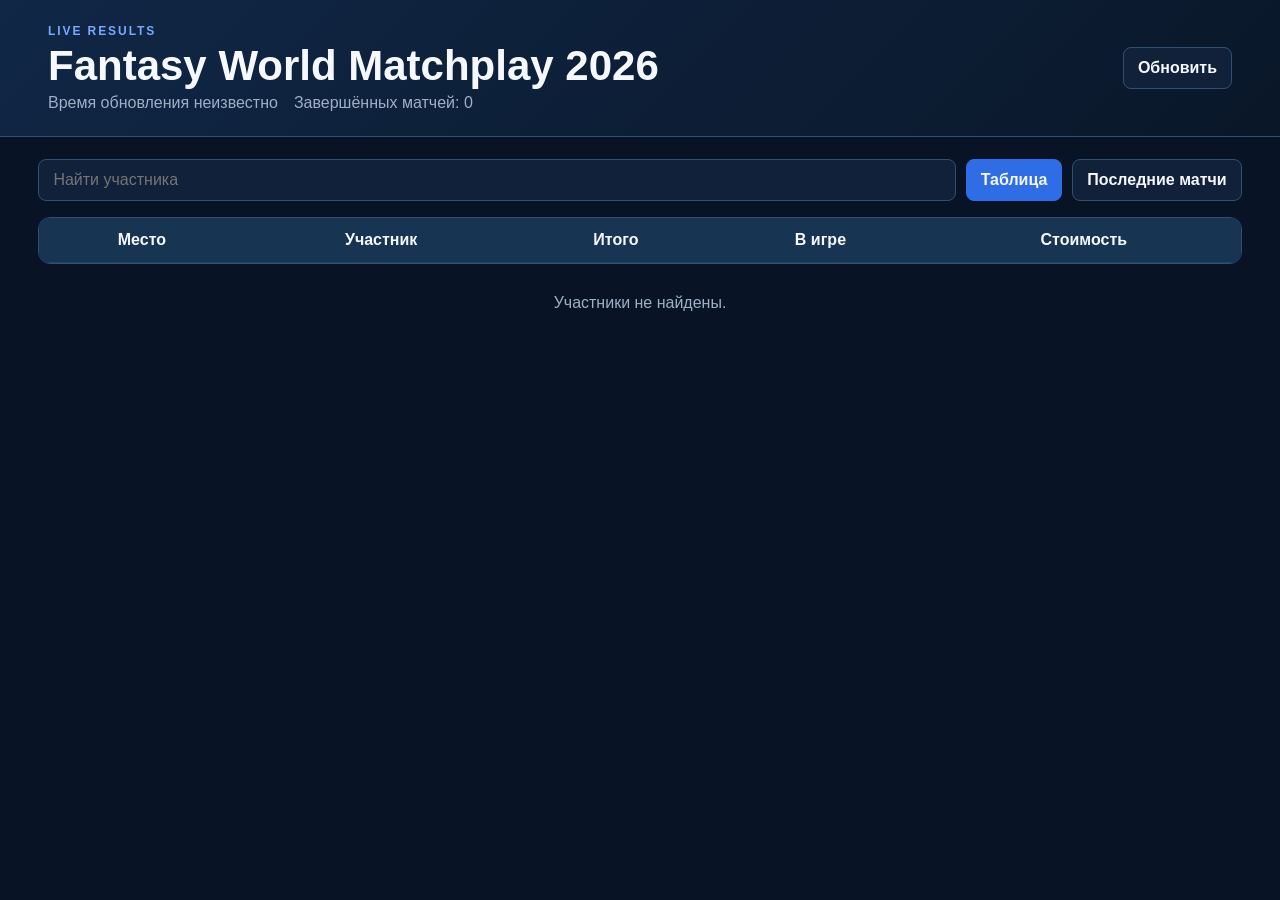
==== site/index.html @ 9d5f962e "Add files via upload Initial Fantasy Darts Live upload" ====
<!doctype html>
<html lang="ru">
<head>
  <meta charset="utf-8">
  <meta name="viewport" content="width=device-width,initial-scale=1">
  <title>Fantasy Darts Live</title>
  <link rel="stylesheet" href="styles.css">
</head>
<body>
  <header class="topbar">
    <div>
      <div class="eyebrow">LIVE RESULTS</div>
      <h1 id="title">Fantasy Darts</h1>
      <div class="meta">
        <span id="updated">Загрузка…</span>
        <span id="matchCount"></span>
      </div>
    </div>
    <button id="refreshButton">Обновить</button>
  </header>

  <main>
    <section class="controls">
      <input id="search" type="search" placeholder="Найти участника">
      <button class="tab active" data-view="standings">Таблица</button>
      <button class="tab" data-view="matches">Последние матчи</button>
    </section>

    <section id="standingsView">
      <div class="table-wrap">
        <table>
          <thead>
            <tr>
              <th>Место</th>
              <th>Участник</th>
              <th>Итого</th>
              <th>В игре</th>
              <th>Стоимость</th>
            </tr>
          </thead>
          <tbody id="standings"></tbody>
        </table>
      </div>
      <div id="empty" class="empty hidden">Участники не найдены.</div>
    </section>

    <section id="matchesView" class="hidden">
      <div id="matches" class="match-list"></div>
    </section>
  </main>

  <template id="participantTemplate">
    <tr class="details-row">
      <td colspan="5">
        <div class="roster"></div>
      </td>
    </tr>
  </template>

  <script src="app.js"></script>
</body>
</html>
---- site/styles.css ----
:root {
  color-scheme: dark;
  --bg: #081426;
  --panel: #102139;
  --panel-2: #172d49;
  --line: #315071;
  --text: #f5f8ff;
  --muted: #9eb0c6;
  --accent: #2e6de6;
  --green: #6dbd45;
  --orange: #f2b34c;
  --blue-soft: #a9c9e8;
  font-family: Inter, Segoe UI, Arial, sans-serif;
}
* { box-sizing: border-box; }
body { margin: 0; background: var(--bg); color: var(--text); }
.topbar {
  display: flex; justify-content: space-between; align-items: center;
  gap: 20px; padding: 24px clamp(16px,4vw,48px);
  background: linear-gradient(135deg,#102746,#0a1729);
  border-bottom: 1px solid var(--line);
}
h1 { margin: 4px 0; font-size: clamp(25px,4vw,42px); }
.eyebrow { color: #78a8ff; font-weight: 800; letter-spacing: .16em; font-size: 12px; }
.meta { color: var(--muted); display:flex; gap:16px; flex-wrap:wrap; }
button, input {
  border: 1px solid var(--line); background: var(--panel); color: var(--text);
  border-radius: 8px; padding: 11px 14px; font: inherit;
}
button { cursor:pointer; font-weight:700; }
button:hover, .tab.active { background: var(--accent); border-color: var(--accent); }
main { padding: 22px clamp(10px,3vw,40px) 60px; }
.controls { display:flex; gap:10px; flex-wrap:wrap; margin-bottom:16px; }
.controls input { min-width:min(100%,300px); flex:1; }
.table-wrap { overflow:auto; border:1px solid var(--line); border-radius:12px; }
table { width:100%; border-collapse:collapse; min-width:720px; background:var(--panel); }
th, td { padding:13px 12px; text-align:center; border-bottom:1px solid #29435e; }
th { background:#173453; position:sticky; top:0; z-index:2; }
.main-row { cursor:pointer; }
.main-row:hover { background:#172d49; }
.name { font-size:16px; font-weight:800; }
.rating .name { background:var(--blue-soft); color:#071426; border-radius:6px; padding:5px 9px; display:inline-block; }
.points { font-size:22px; font-weight:900; color:#dfffd0; }
.alive { font-weight:800; color:#c9ffb1; }
.cost { color:#ffe4a5; font-weight:700; }
.details-row td { padding:0; background:#09182b; }
.roster { display:grid; grid-template-columns:repeat(auto-fit,minmax(220px,1fr)); gap:8px; padding:14px; }
.player-card { display:grid; grid-template-columns:1fr auto; gap:5px 10px; padding:11px; border:1px solid #29435e; border-radius:8px; background:#11243c; }
.player-card .player-name { font-weight:800; }
.player-card .status { font-size:12px; color:var(--muted); }
.player-card.out { opacity:.55; }
.player-card .player-points { grid-row:1/3; grid-column:2; align-self:center; font-size:20px; font-weight:900; }
.match-list { display:grid; gap:10px; }
.match { display:grid; grid-template-columns:1fr auto 1fr; align-items:center; gap:15px; padding:15px; border:1px solid var(--line); border-radius:10px; background:var(--panel); }
.match .winner { text-align:right; font-weight:900; }
.match .score { background:#244b75; border-radius:6px; padding:7px 10px; font-weight:900; }
.match .loser { color:var(--muted); }
.hidden { display:none !important; }
.empty { padding:30px; text-align:center; color:var(--muted); }
@media (max-width:600px) {
  .topbar { align-items:flex-start; }
  .topbar button { padding:8px 10px; }
  th,td { padding:11px 8px; }
}
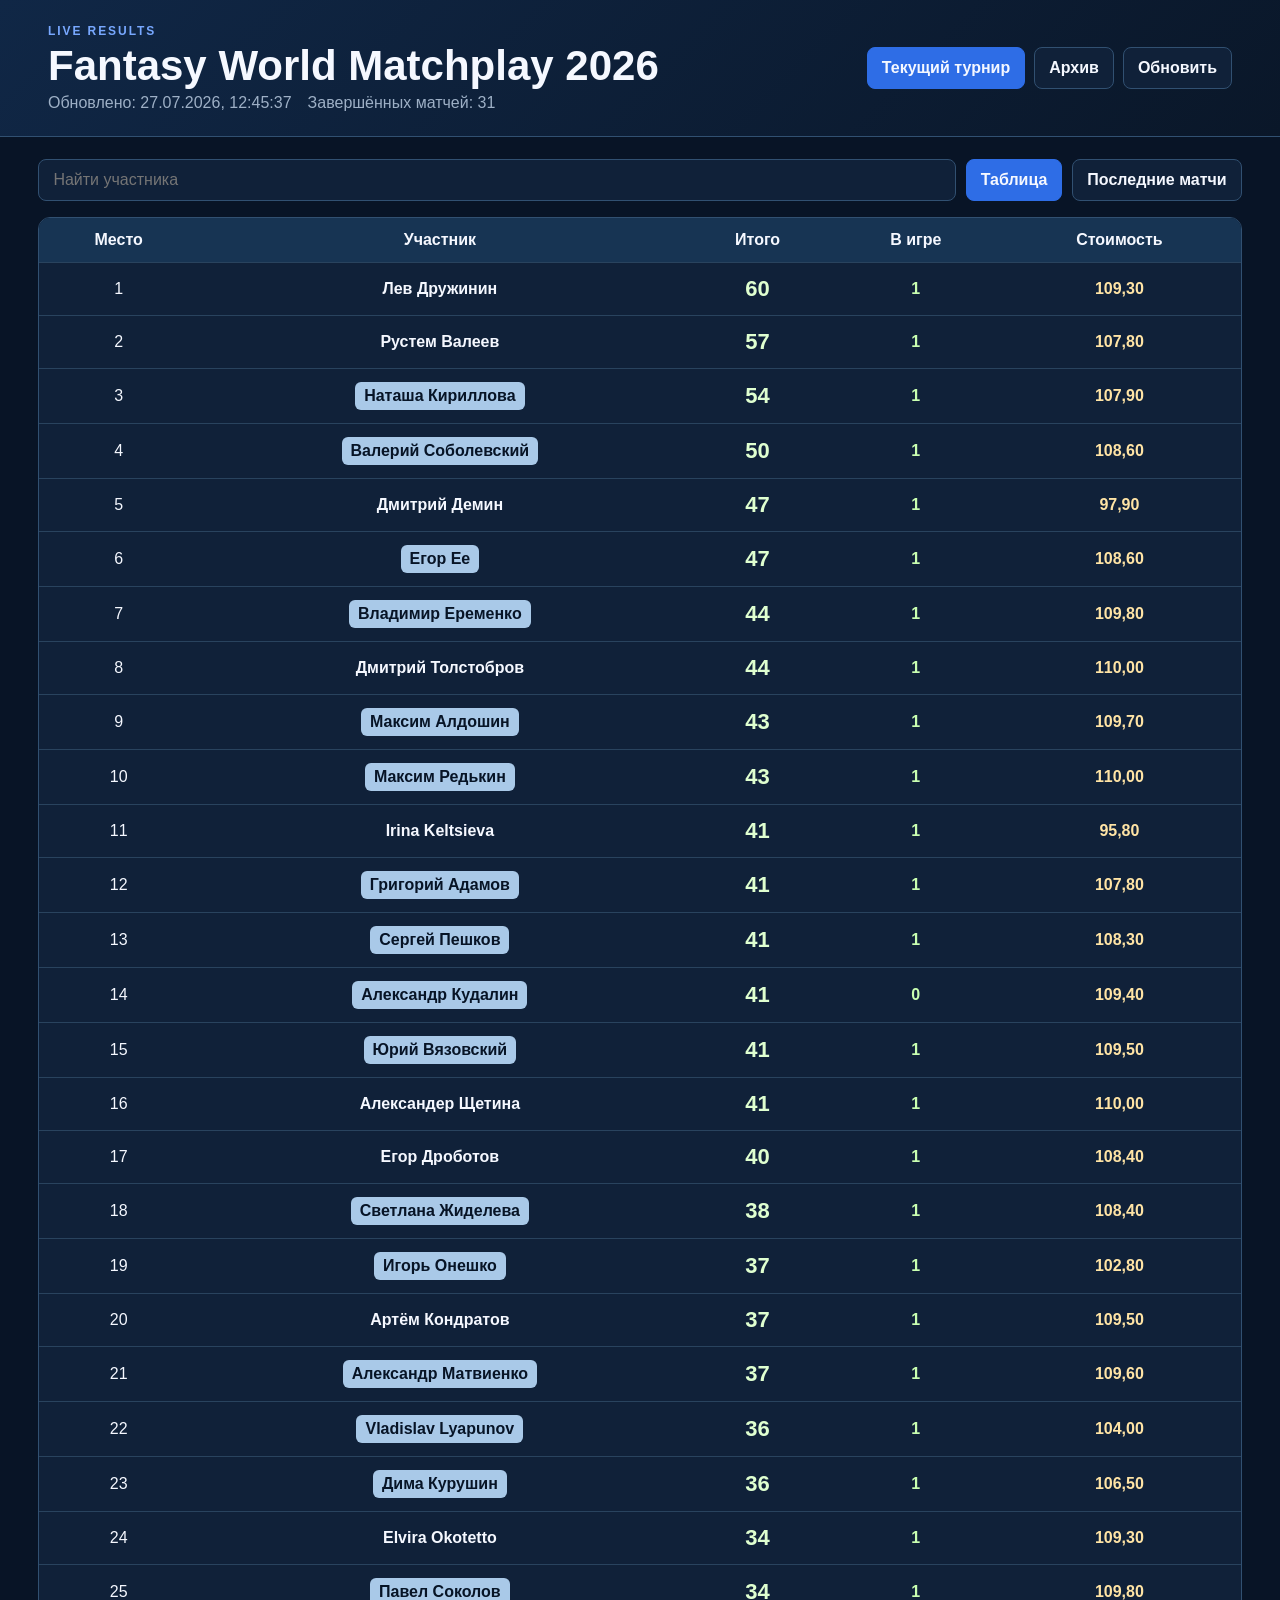
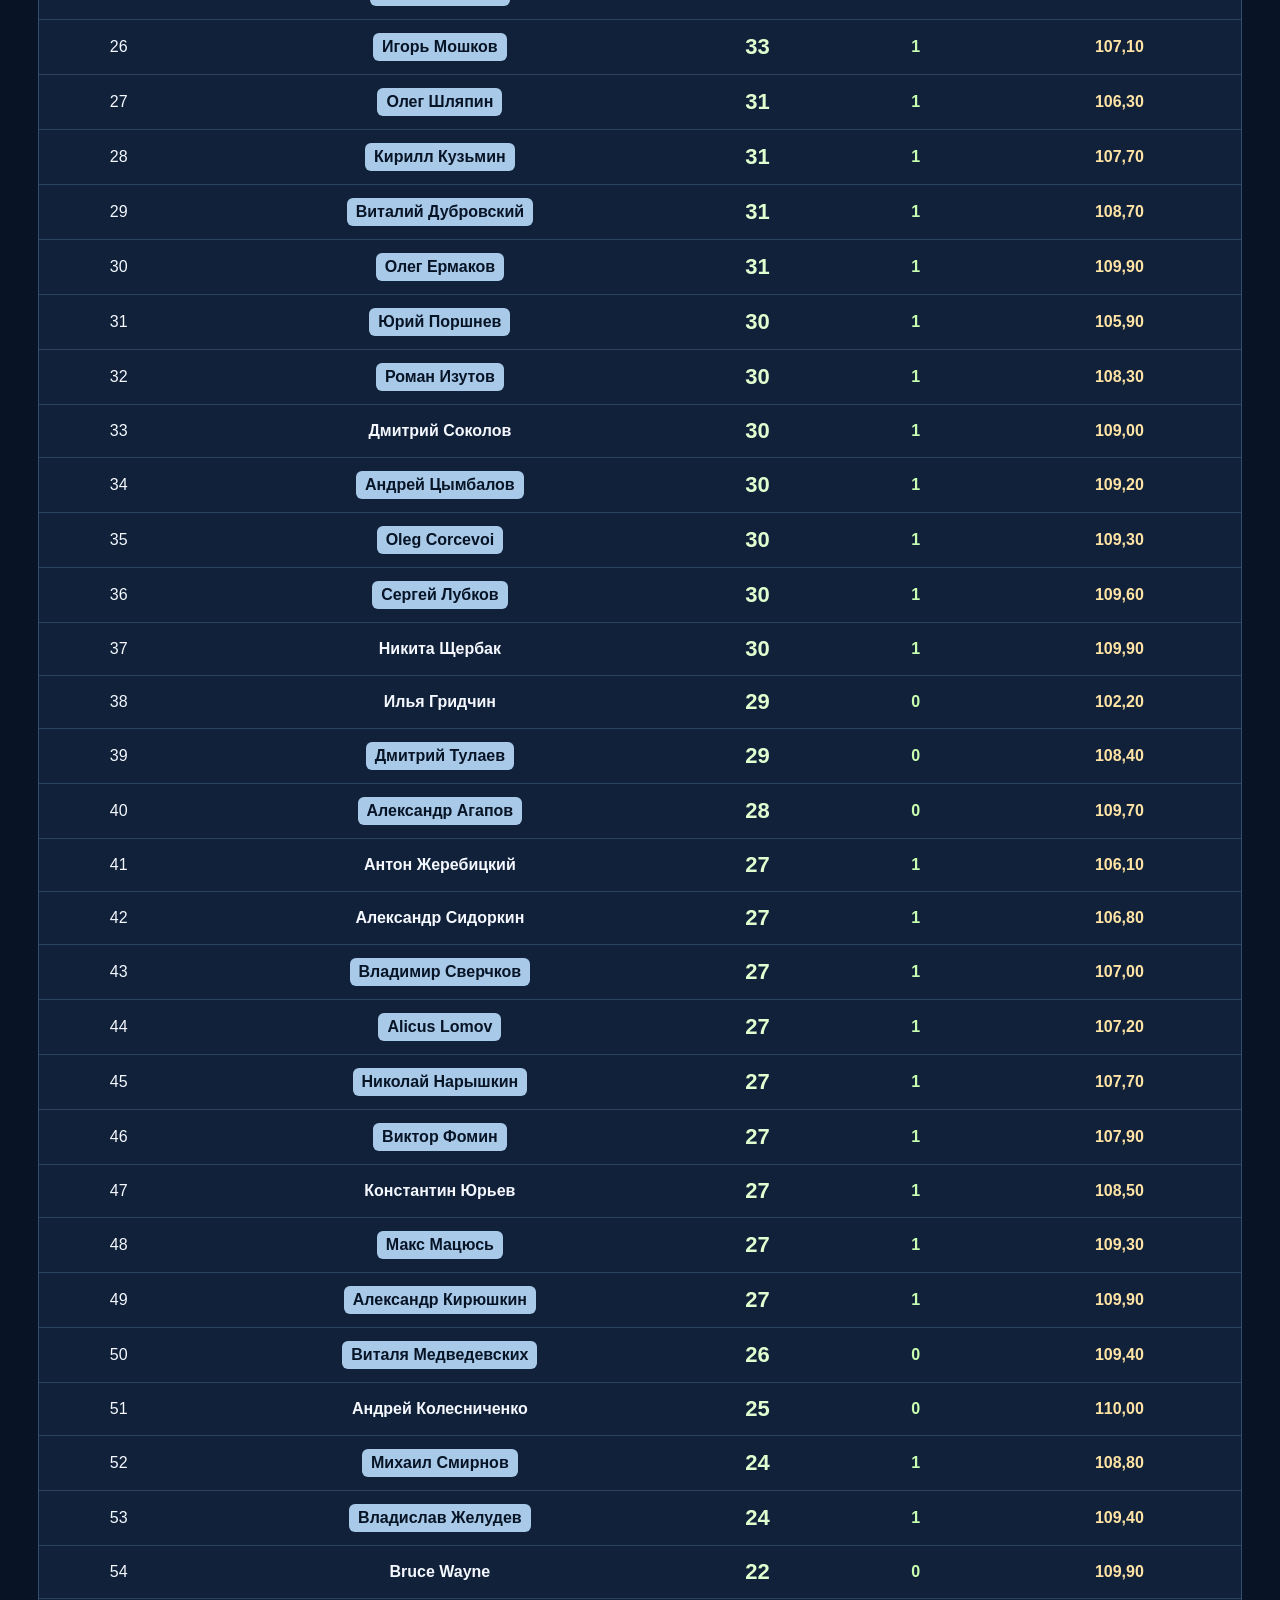
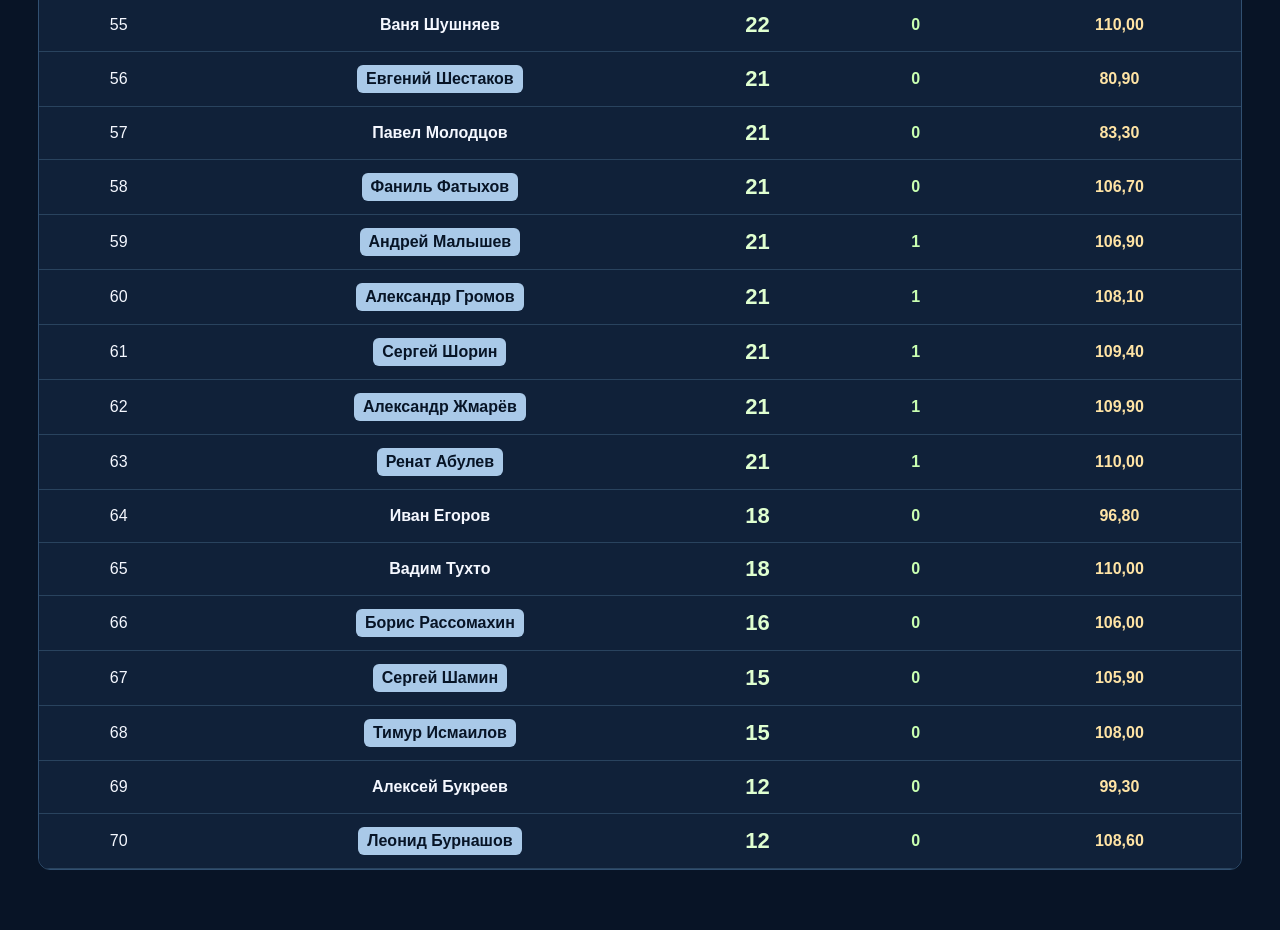
==== commit 8af449e8: "Add files via upload" ====
--- a/site/index.html
+++ b/site/index.html
@@ -9,43 +9,65 @@
 <body>
   <header class="topbar">
     <div>
-      <div class="eyebrow">LIVE RESULTS</div>
+      <div class="eyebrow" id="modeLabel">LIVE RESULTS</div>
       <h1 id="title">Fantasy Darts</h1>
       <div class="meta">
         <span id="updated">Загрузка…</span>
         <span id="matchCount"></span>
       </div>
     </div>
-    <button id="refreshButton">Обновить</button>
+    <div class="header-actions">
+      <button id="currentButton" class="nav-button active">Текущий турнир</button>
+      <button id="archiveButton" class="nav-button">Архив</button>
+      <button id="refreshButton">Обновить</button>
+    </div>
   </header>
 
   <main>
-    <section class="controls">
-      <input id="search" type="search" placeholder="Найти участника">
-      <button class="tab active" data-view="standings">Таблица</button>
-      <button class="tab" data-view="matches">Последние матчи</button>
+    <section id="tournamentSection">
+      <section class="controls">
+        <input id="search" type="search" placeholder="Найти участника">
+        <button class="tab active" data-view="standings">Таблица</button>
+        <button class="tab" data-view="matches">Последние матчи</button>
+      </section>
+
+      <div id="archiveNotice" class="archive-notice hidden">
+        <span>Вы просматриваете завершённый турнир.</span>
+        <button id="backToArchiveButton">Вернуться к архиву</button>
+      </div>
+
+      <section id="standingsView">
+        <div class="table-wrap">
+          <table>
+            <thead>
+              <tr>
+                <th>Место</th>
+                <th>Участник</th>
+                <th>Итого</th>
+                <th>В игре</th>
+                <th>Стоимость</th>
+              </tr>
+            </thead>
+            <tbody id="standings"></tbody>
+          </table>
+        </div>
+        <div id="empty" class="empty hidden">Участники не найдены.</div>
+      </section>
+
+      <section id="matchesView" class="hidden">
+        <div id="matches" class="match-list"></div>
+      </section>
     </section>
 
-    <section id="standingsView">
-      <div class="table-wrap">
-        <table>
-          <thead>
-            <tr>
-              <th>Место</th>
-              <th>Участник</th>
-              <th>Итого</th>
-              <th>В игре</th>
-              <th>Стоимость</th>
-            </tr>
-          </thead>
-          <tbody id="standings"></tbody>
-        </table>
+    <section id="archiveSection" class="hidden">
+      <div class="archive-heading">
+        <div>
+          <div class="eyebrow">ЗАВЕРШЁННЫЕ ТУРНИРЫ</div>
+          <h2>Архив</h2>
+        </div>
       </div>
-      <div id="empty" class="empty hidden">Участники не найдены.</div>
-    </section>
-
-    <section id="matchesView" class="hidden">
-      <div id="matches" class="match-list"></div>
+      <div id="archiveList" class="archive-list"></div>
+      <div id="archiveEmpty" class="empty hidden">В архиве пока нет турниров.</div>
     </section>
   </main>
 
--- a/site/styles.css
+++ b/site/styles.css
@@ -62,3 +62,29 @@
   .topbar button { padding:8px 10px; }
   th,td { padding:11px 8px; }
 }
+
+.header-actions { display:flex; gap:9px; flex-wrap:wrap; justify-content:flex-end; }
+.nav-button.active { background:var(--accent); border-color:var(--accent); }
+.archive-notice {
+  display:flex; justify-content:space-between; align-items:center; gap:12px;
+  margin-bottom:16px; padding:12px 14px; border:1px solid #886f35;
+  border-radius:10px; background:#2b2516; color:#ffe3a0;
+}
+.archive-heading h2 { margin:4px 0 18px; font-size:32px; }
+.archive-list { display:grid; gap:12px; }
+.archive-card {
+  display:flex; justify-content:space-between; align-items:center; gap:18px;
+  padding:18px; border:1px solid var(--line); border-radius:12px; background:var(--panel);
+}
+.archive-card h3 { margin:0 0 10px; font-size:21px; }
+.archive-stats { display:flex; flex-wrap:wrap; gap:10px 22px; color:var(--muted); }
+.archive-stats strong { color:var(--text); }
+.archive-date { margin-top:10px; color:var(--muted); font-size:13px; }
+.open-archive { flex:0 0 auto; }
+@media (max-width:760px) {
+  .topbar { flex-direction:column; }
+  .header-actions { width:100%; justify-content:flex-start; }
+  .archive-card { align-items:stretch; flex-direction:column; }
+  .open-archive { width:100%; }
+  .archive-notice { align-items:stretch; flex-direction:column; }
+}
